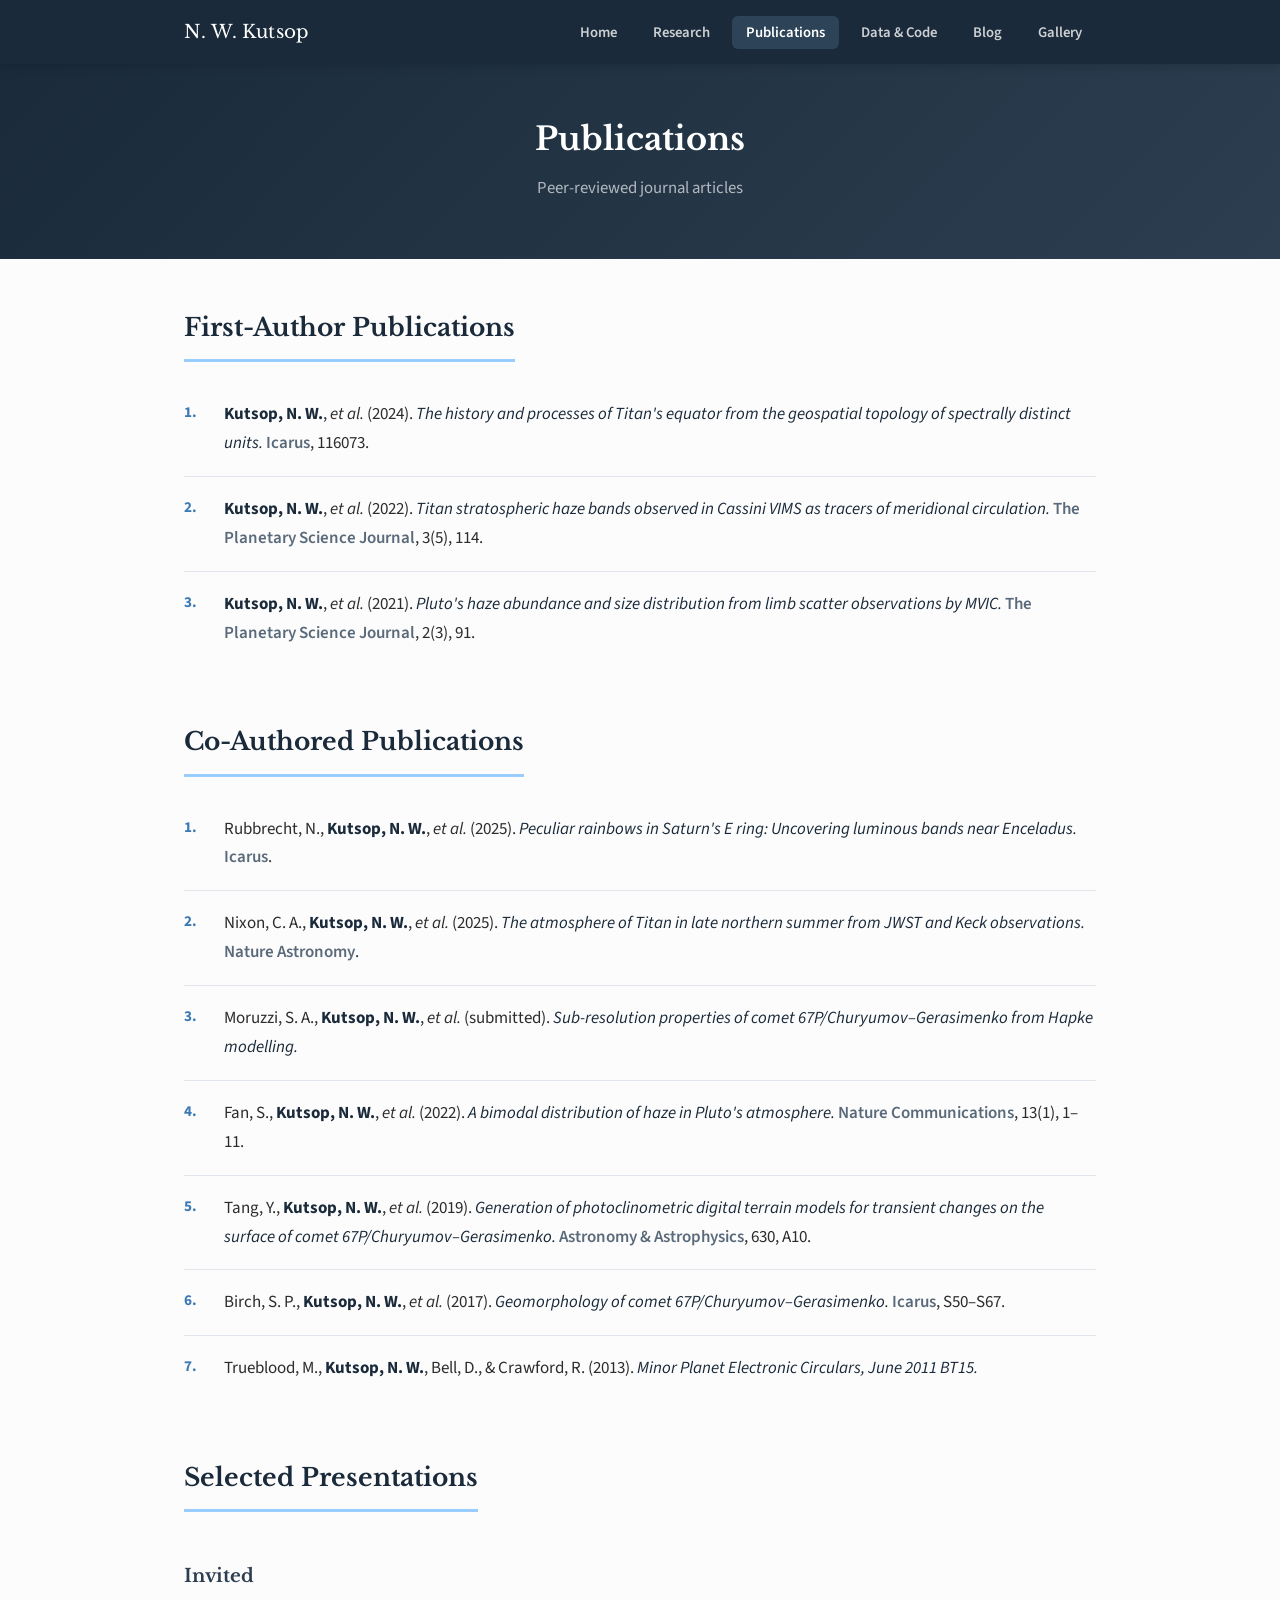
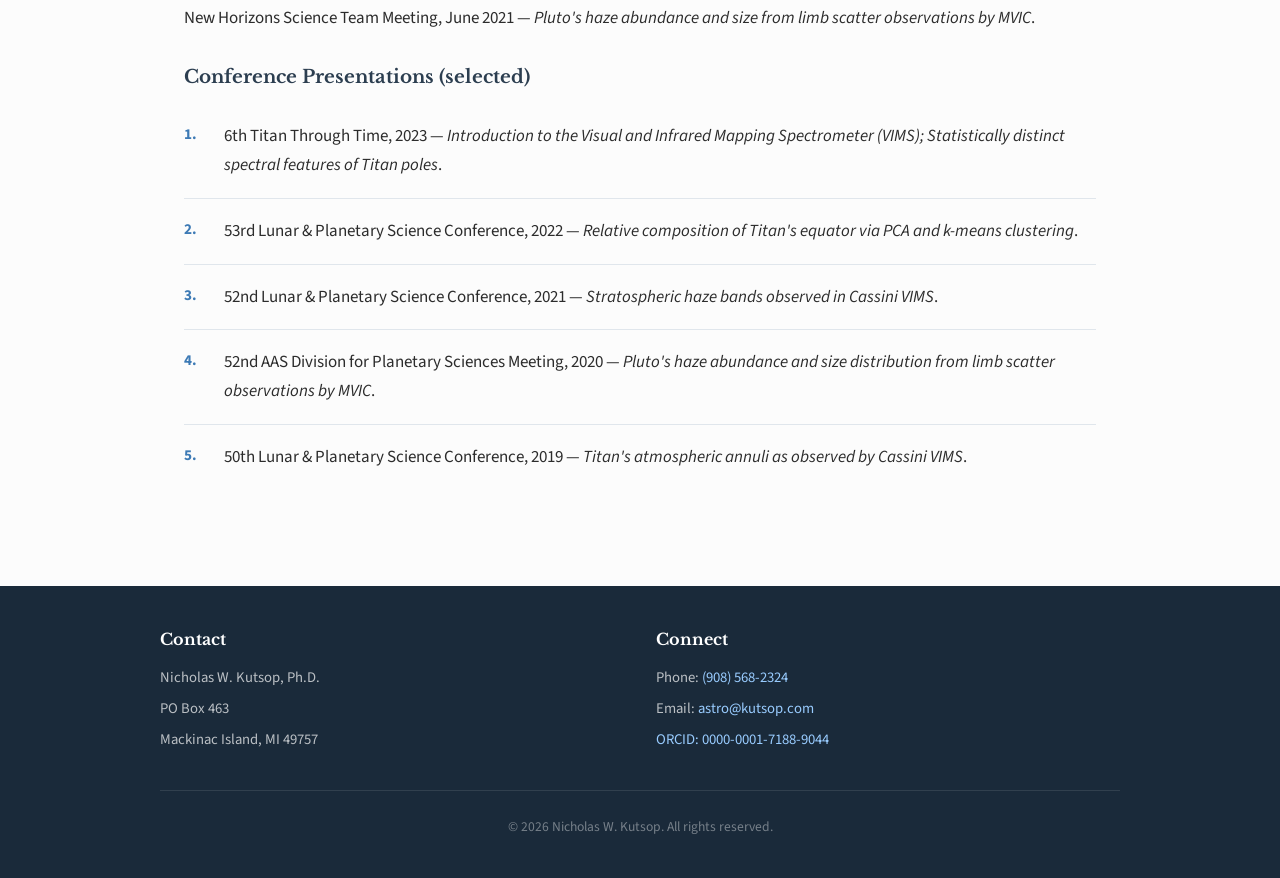
==== publications.html @ 16ac0646 "Add files via upload" ====
<!DOCTYPE html>
<html lang="en">
<head>
  <meta charset="UTF-8">
  <meta name="viewport" content="width=device-width, initial-scale=1.0">
  <title>Publications — N. W. Kutsop</title>
  <meta name="description" content="Peer-reviewed publications by Nicholas Kutsop in planetary science.">
  <link rel="stylesheet" href="style.css">
</head>
<body>

<nav>
  <div class="nav-inner">
    <a href="index.html" class="site-name">N. W. Kutsop</a>
    <button class="nav-toggle" aria-label="Toggle menu" onclick="document.querySelector('nav ul').classList.toggle('open')">
      <span></span><span></span><span></span>
    </button>
    <ul>
      <li><a href="index.html">Home</a></li>
      <li><a href="research.html">Research</a></li>
      <li><a href="publications.html" class="active">Publications</a></li>
      <li><a href="data-code.html">Data &amp; Code</a></li>
      <li><a href="blog.html">Blog</a></li>
      <li><a href="gallery.html">Gallery</a></li>
    </ul>
  </div>
</nav>

<header class="page-header">
  <h1>Publications</h1>
  <p>Peer-reviewed journal articles</p>
</header>

<main class="container">

  <section>
    <h2>First-Author Publications</h2>
    <ol class="pub-list">
      <li>
        <span class="pub-authors"><strong>Kutsop, N. W.</strong>, <em>et al.</em></span> (2024).
        <span class="pub-title">The history and processes of Titan's equator from the geospatial topology of spectrally distinct units.</span>
        <span class="pub-journal">Icarus</span>, 116073.
        <!-- Add DOI link when available: <a href="https://doi.org/..." target="_blank" rel="noopener">[DOI]</a> -->
      </li>
      <li>
        <span class="pub-authors"><strong>Kutsop, N. W.</strong>, <em>et al.</em></span> (2022).
        <span class="pub-title">Titan stratospheric haze bands observed in Cassini VIMS as tracers of meridional circulation.</span>
        <span class="pub-journal">The Planetary Science Journal</span>, 3(5), 114.
      </li>
      <li>
        <span class="pub-authors"><strong>Kutsop, N. W.</strong>, <em>et al.</em></span> (2021).
        <span class="pub-title">Pluto's haze abundance and size distribution from limb scatter observations by MVIC.</span>
        <span class="pub-journal">The Planetary Science Journal</span>, 2(3), 91.
      </li>
    </ol>
  </section>

  <section>
    <h2>Co-Authored Publications</h2>
    <ol class="pub-list">
      <li>
        <span class="pub-authors">Rubbrecht, N., <strong>Kutsop, N. W.</strong>, <em>et al.</em></span> (2025).
        <span class="pub-title">Peculiar rainbows in Saturn's E ring: Uncovering luminous bands near Enceladus.</span>
        <span class="pub-journal">Icarus</span>.
      </li>
      <li>
        <span class="pub-authors">Nixon, C. A., <strong>Kutsop, N. W.</strong>, <em>et al.</em></span> (2025).
        <span class="pub-title">The atmosphere of Titan in late northern summer from JWST and Keck observations.</span>
        <span class="pub-journal">Nature Astronomy</span>.
      </li>
      <li>
        <span class="pub-authors">Moruzzi, S. A., <strong>Kutsop, N. W.</strong>, <em>et al.</em></span> (submitted).
        <span class="pub-title">Sub-resolution properties of comet 67P/Churyumov–Gerasimenko from Hapke modelling.</span>
      </li>
      <li>
        <span class="pub-authors">Fan, S., <strong>Kutsop, N. W.</strong>, <em>et al.</em></span> (2022).
        <span class="pub-title">A bimodal distribution of haze in Pluto's atmosphere.</span>
        <span class="pub-journal">Nature Communications</span>, 13(1), 1–11.
      </li>
      <li>
        <span class="pub-authors">Tang, Y., <strong>Kutsop, N. W.</strong>, <em>et al.</em></span> (2019).
        <span class="pub-title">Generation of photoclinometric digital terrain models for transient changes on the surface of comet 67P/Churyumov–Gerasimenko.</span>
        <span class="pub-journal">Astronomy &amp; Astrophysics</span>, 630, A10.
      </li>
      <li>
        <span class="pub-authors">Birch, S. P., <strong>Kutsop, N. W.</strong>, <em>et al.</em></span> (2017).
        <span class="pub-title">Geomorphology of comet 67P/Churyumov–Gerasimenko.</span>
        <span class="pub-journal">Icarus</span>, S50–S67.
      </li>
      <li>
        <span class="pub-authors">Trueblood, M., <strong>Kutsop, N. W.</strong>, Bell, D., &amp; Crawford, R.</span> (2013).
        <span class="pub-title">Minor Planet Electronic Circulars, June 2011 BT15.</span>
      </li>
    </ol>
  </section>

  <section>
    <h2>Selected Presentations</h2>
    <h3>Invited</h3>
    <p>
      New Horizons Science Team Meeting, June 2021 — <em>Pluto's haze abundance and size from limb scatter observations by MVIC</em>.
    </p>

    <h3>Conference Presentations (selected)</h3>
    <ol class="pub-list">
      <li>6th Titan Through Time, 2023 — <em>Introduction to the Visual and Infrared Mapping Spectrometer (VIMS); Statistically distinct spectral features of Titan poles</em>.</li>
      <li>53rd Lunar &amp; Planetary Science Conference, 2022 — <em>Relative composition of Titan's equator via PCA and k-means clustering</em>.</li>
      <li>52nd Lunar &amp; Planetary Science Conference, 2021 — <em>Stratospheric haze bands observed in Cassini VIMS</em>.</li>
      <li>52nd AAS Division for Planetary Sciences Meeting, 2020 — <em>Pluto's haze abundance and size distribution from limb scatter observations by MVIC</em>.</li>
      <li>50th Lunar &amp; Planetary Science Conference, 2019 — <em>Titan's atmospheric annuli as observed by Cassini VIMS</em>.</li>
    </ol>
  </section>

</main>

<footer>
  <div class="footer-inner">
    <div>
      <h4>Contact</h4>
      <p>Nicholas W. Kutsop, Ph.D.</p>
      <p>PO Box 463</p>
      <p>Mackinac Island, MI 49757</p>
    </div>
    <div>
      <h4>Connect</h4>
      <p>Phone: <a href="tel:+19085682324">(908) 568-2324</a></p>
      <p>Email: <a href="mailto:astro@kutsop.com">astro@kutsop.com</a></p>
      <p><a href="https://orcid.org/0000-0001-7188-9044" target="_blank" rel="noopener">ORCID: 0000-0001-7188-9044</a></p>
    </div>
    <div class="footer-bottom">
      &copy; 2026 Nicholas W. Kutsop. All rights reserved.
    </div>
  </div>
</footer>

</body>
</html>
---- style.css ----
/* ============================================================
   kutsop.com — Global Styles
   Primary: #99ccff | Dark: #1a2a3a | Accent: #f4a261
   ============================================================ */

@import url('https://fonts.googleapis.com/css2?family=Libre+Baskerville:ital,wght@0,400;0,700;1,400&family=Source+Sans+3:ital,wght@0,300;0,400;0,600;0,700;1,400&display=swap');

:root {
  --primary: #99ccff;
  --primary-dark: #6ba3d6;
  --primary-deeper: #3d7ab5;
  --dark: #1a2a3a;
  --dark-mid: #2c3e50;
  --text: #2c2c2c;
  --text-light: #5a6a7a;
  --bg: #fcfcfc;
  --bg-warm: #f7f5f2;
  --bg-card: #ffffff;
  --accent: #f4a261;
  --accent-soft: #fce4c8;
  --border: #e0e6ec;
  --shadow-sm: 0 1px 3px rgba(26,42,58,0.06);
  --shadow-md: 0 4px 12px rgba(26,42,58,0.08);
  --shadow-lg: 0 8px 30px rgba(26,42,58,0.10);
  --radius: 6px;
  --font-display: 'Libre Baskerville', Georgia, serif;
  --font-body: 'Source Sans 3', 'Segoe UI', sans-serif;
  --max-width: 960px;
  --nav-height: 64px;
}

*, *::before, *::after { box-sizing: border-box; margin: 0; padding: 0; }

html { scroll-behavior: smooth; }

body {
  font-family: var(--font-body);
  font-size: 17px;
  line-height: 1.7;
  color: var(--text);
  background: var(--bg);
  -webkit-font-smoothing: antialiased;
}

/* ---------- NAVIGATION ---------- */

nav {
  position: sticky;
  top: 0;
  z-index: 100;
  background: var(--dark);
  height: var(--nav-height);
  display: flex;
  align-items: center;
  box-shadow: 0 2px 8px rgba(0,0,0,0.15);
}

nav .nav-inner {
  max-width: var(--max-width);
  width: 100%;
  margin: 0 auto;
  padding: 0 24px;
  display: flex;
  align-items: center;
  justify-content: space-between;
}

nav .site-name {
  font-family: var(--font-display);
  font-size: 1.15rem;
  color: #ffffff;
  text-decoration: none;
  letter-spacing: 0.01em;
}

nav .site-name:hover { color: var(--primary); }

nav ul {
  list-style: none;
  display: flex;
  gap: 8px;
}

nav ul li a {
  color: rgba(255,255,255,0.78);
  text-decoration: none;
  font-size: 0.92rem;
  font-weight: 600;
  padding: 6px 14px;
  border-radius: var(--radius);
  transition: color 0.2s, background 0.2s;
}

nav ul li a:hover,
nav ul li a.active {
  color: #fff;
  background: rgba(153,204,255,0.15);
}

/* Mobile hamburger */
.nav-toggle { display: none; background: none; border: none; cursor: pointer; }
.nav-toggle span {
  display: block;
  width: 24px;
  height: 2px;
  background: #fff;
  margin: 5px 0;
  transition: 0.3s;
}

/* ---------- HERO (index only) ---------- */

.hero {
  background: linear-gradient(135deg, var(--dark) 0%, var(--dark-mid) 50%, var(--primary-deeper) 100%);
  color: #fff;
  padding: 80px 24px 72px;
  text-align: center;
  position: relative;
  overflow: hidden;
}

.hero::before {
  content: '';
  position: absolute;
  top: -60%;
  right: -20%;
  width: 600px;
  height: 600px;
  background: radial-gradient(circle, rgba(153,204,255,0.12) 0%, transparent 70%);
  border-radius: 50%;
}

.hero::after {
  content: '';
  position: absolute;
  bottom: -40%;
  left: -10%;
  width: 400px;
  height: 400px;
  background: radial-gradient(circle, rgba(244,162,97,0.08) 0%, transparent 70%);
  border-radius: 50%;
}

.hero h1 {
  font-family: var(--font-display);
  font-size: 2.6rem;
  font-weight: 700;
  margin-bottom: 8px;
  position: relative;
  z-index: 1;
}

.hero .subtitle {
  font-size: 1.15rem;
  color: rgba(255,255,255,0.75);
  font-weight: 300;
  margin-bottom: 28px;
  position: relative;
  z-index: 1;
}

.hero .hero-links {
  display: flex;
  gap: 16px;
  justify-content: center;
  flex-wrap: wrap;
  position: relative;
  z-index: 1;
}

.hero .hero-links a {
  display: inline-flex;
  align-items: center;
  gap: 6px;
  padding: 10px 24px;
  border-radius: var(--radius);
  font-weight: 600;
  font-size: 0.95rem;
  text-decoration: none;
  transition: transform 0.2s, box-shadow 0.2s;
}

.hero .hero-links a:hover { transform: translateY(-2px); box-shadow: var(--shadow-md); }

.btn-primary {
  background: var(--primary);
  color: var(--dark);
}

.btn-outline {
  background: transparent;
  color: #fff;
  border: 1.5px solid rgba(255,255,255,0.4);
}

.btn-outline:hover { border-color: var(--primary); color: var(--primary); }

/* ---------- PAGE HEADER (sub-pages) ---------- */

.page-header {
  background: linear-gradient(135deg, var(--dark) 0%, var(--dark-mid) 100%);
  color: #fff;
  padding: 48px 24px 40px;
  text-align: center;
}

.page-header h1 {
  font-family: var(--font-display);
  font-size: 2rem;
  font-weight: 700;
}

.page-header p {
  color: rgba(255,255,255,0.65);
  margin-top: 8px;
  font-size: 1.05rem;
}

/* ---------- MAIN CONTENT ---------- */

.container {
  max-width: var(--max-width);
  margin: 0 auto;
  padding: 48px 24px;
}

section { margin-bottom: 56px; }
section:last-child { margin-bottom: 0; }

h2 {
  font-family: var(--font-display);
  font-size: 1.55rem;
  color: var(--dark);
  margin-bottom: 20px;
  padding-bottom: 10px;
  border-bottom: 3px solid var(--primary);
  display: inline-block;
}

h3 {
  font-family: var(--font-display);
  font-size: 1.15rem;
  color: var(--dark-mid);
  margin-bottom: 12px;
  margin-top: 28px;
}

p { margin-bottom: 16px; }

a { color: var(--primary-deeper); text-decoration: underline; text-decoration-color: var(--primary); text-underline-offset: 3px; }
a:hover { color: var(--dark); text-decoration-color: var(--accent); }

/* ---------- ABOUT SECTION ---------- */

.about-grid {
  display: grid;
  grid-template-columns: 200px 1fr;
  gap: 36px;
  align-items: start;
}

.about-photo {
  width: 200px;
  height: 200px;
  border-radius: 50%;
  object-fit: cover;
  border: 4px solid var(--primary);
  box-shadow: var(--shadow-md);
  background: var(--border);
}

.photo-placeholder {
  width: 200px;
  height: 200px;
  border-radius: 50%;
  border: 4px solid var(--primary);
  box-shadow: var(--shadow-md);
  background: linear-gradient(135deg, var(--primary), var(--primary-deeper));
  display: flex;
  align-items: center;
  justify-content: center;
  color: #fff;
  font-family: var(--font-display);
  font-size: 3rem;
  font-weight: 700;
}

/* ---------- NEWS SECTION ---------- */

.news-list { list-style: none; }

.news-list li {
  padding: 14px 0;
  border-bottom: 1px solid var(--border);
  display: flex;
  gap: 16px;
  align-items: baseline;
}

.news-list li:last-child { border-bottom: none; }

.news-date {
  font-size: 0.85rem;
  font-weight: 600;
  color: var(--primary-deeper);
  white-space: nowrap;
  min-width: 90px;
}

/* ---------- PUBLICATION LIST ---------- */

.pub-list { list-style: none; counter-reset: pub-counter; }

.pub-list li {
  padding: 18px 0;
  border-bottom: 1px solid var(--border);
  position: relative;
  padding-left: 40px;
  counter-increment: pub-counter;
}

.pub-list li::before {
  content: counter(pub-counter) ".";
  position: absolute;
  left: 0;
  top: 18px;
  font-weight: 700;
  color: var(--primary-deeper);
  font-size: 0.95rem;
}

.pub-list li:last-child { border-bottom: none; }

.pub-list .pub-title {
  font-style: italic;
  color: var(--dark);
}

.pub-list .pub-journal {
  font-weight: 600;
  color: var(--text-light);
}

.pub-list .pub-authors strong { color: var(--dark); }

/* ---------- DATA/CODE CARDS ---------- */

.card-grid {
  display: grid;
  grid-template-columns: repeat(auto-fill, minmax(280px, 1fr));
  gap: 24px;
}

.card {
  background: var(--bg-card);
  border: 1px solid var(--border);
  border-radius: var(--radius);
  padding: 28px 24px;
  box-shadow: var(--shadow-sm);
  transition: box-shadow 0.2s, transform 0.2s;
}

.card:hover { box-shadow: var(--shadow-md); transform: translateY(-2px); }

.card h3 {
  margin-top: 0;
  font-size: 1.1rem;
  color: var(--dark);
}

.card p { font-size: 0.95rem; color: var(--text-light); }

.card .tag {
  display: inline-block;
  background: var(--accent-soft);
  color: var(--dark-mid);
  font-size: 0.78rem;
  font-weight: 600;
  padding: 3px 10px;
  border-radius: 20px;
  margin-right: 6px;
  margin-top: 8px;
}

/* ---------- BLOG LIST ---------- */

.blog-list { list-style: none; }

.blog-list li {
  padding: 24px 0;
  border-bottom: 1px solid var(--border);
}

.blog-list li:last-child { border-bottom: none; }

.blog-list .blog-date {
  font-size: 0.85rem;
  color: var(--text-light);
  font-weight: 600;
  text-transform: uppercase;
  letter-spacing: 0.04em;
}

.blog-list .blog-title {
  font-family: var(--font-display);
  font-size: 1.25rem;
  color: var(--dark);
  text-decoration: none;
  display: block;
  margin: 4px 0 6px;
}

.blog-list .blog-title:hover { color: var(--primary-deeper); }

.blog-list .blog-excerpt {
  color: var(--text-light);
  font-size: 0.95rem;
}

/* ---------- GALLERY ---------- */

.gallery-grid {
  display: grid;
  grid-template-columns: repeat(auto-fill, minmax(260px, 1fr));
  gap: 16px;
}

.gallery-item {
  border-radius: var(--radius);
  overflow: hidden;
  box-shadow: var(--shadow-sm);
  transition: box-shadow 0.2s, transform 0.2s;
  cursor: pointer;
  position: relative;
}

.gallery-item:hover { box-shadow: var(--shadow-lg); transform: translateY(-3px); }

.gallery-item img {
  width: 100%;
  height: 220px;
  object-fit: cover;
  display: block;
}

.gallery-item .caption {
  padding: 12px 14px;
  background: var(--bg-card);
  font-size: 0.9rem;
  color: var(--text-light);
}

/* Lightbox */
.lightbox-overlay {
  display: none;
  position: fixed;
  top: 0; left: 0;
  width: 100%; height: 100%;
  background: rgba(0,0,0,0.88);
  z-index: 200;
  justify-content: center;
  align-items: center;
  cursor: pointer;
}

.lightbox-overlay.active { display: flex; }

.lightbox-overlay img {
  max-width: 90%;
  max-height: 85vh;
  border-radius: var(--radius);
  box-shadow: 0 0 60px rgba(0,0,0,0.4);
}

.lightbox-close {
  position: absolute;
  top: 24px;
  right: 32px;
  color: #fff;
  font-size: 2rem;
  background: none;
  border: none;
  cursor: pointer;
  opacity: 0.7;
  transition: opacity 0.2s;
}

.lightbox-close:hover { opacity: 1; }

/* ---------- FOOTER ---------- */

footer {
  background: var(--dark);
  color: rgba(255,255,255,0.7);
  padding: 40px 24px;
  margin-top: 48px;
}

footer .footer-inner {
  max-width: var(--max-width);
  margin: 0 auto;
  display: grid;
  grid-template-columns: 1fr 1fr;
  gap: 32px;
}

footer h4 {
  font-family: var(--font-display);
  color: #fff;
  font-size: 1rem;
  margin-bottom: 12px;
}

footer p { margin-bottom: 6px; font-size: 0.92rem; }

footer a { color: var(--primary); text-decoration: none; }
footer a:hover { color: #fff; }

footer .footer-bottom {
  grid-column: 1 / -1;
  text-align: center;
  padding-top: 24px;
  border-top: 1px solid rgba(255,255,255,0.1);
  font-size: 0.85rem;
  color: rgba(255,255,255,0.4);
}

/* ---------- UTILITIES ---------- */

.sr-only { position: absolute; width: 1px; height: 1px; padding: 0; margin: -1px; overflow: hidden; clip: rect(0,0,0,0); border: 0; }

.text-muted { color: var(--text-light); }

.mt-0 { margin-top: 0; }

.placeholder-box {
  background: var(--bg-warm);
  border: 2px dashed var(--border);
  border-radius: var(--radius);
  padding: 40px 24px;
  text-align: center;
  color: var(--text-light);
  font-style: italic;
}

/* ---------- RESPONSIVE ---------- */

@media (max-width: 768px) {
  .nav-toggle { display: block; }

  nav ul {
    display: none;
    position: absolute;
    top: var(--nav-height);
    left: 0;
    right: 0;
    background: var(--dark);
    flex-direction: column;
    padding: 16px 24px;
    gap: 4px;
    box-shadow: 0 4px 12px rgba(0,0,0,0.2);
  }

  nav ul.open { display: flex; }

  nav ul li a { display: block; padding: 10px 14px; }

  .hero h1 { font-size: 1.9rem; }
  .hero { padding: 56px 24px 48px; }

  .about-grid {
    grid-template-columns: 1fr;
    justify-items: center;
    text-align: center;
  }

  footer .footer-inner { grid-template-columns: 1fr; }

  .card-grid { grid-template-columns: 1fr; }

  .gallery-grid { grid-template-columns: repeat(auto-fill, minmax(160px, 1fr)); }
  .gallery-item img { height: 160px; }
}
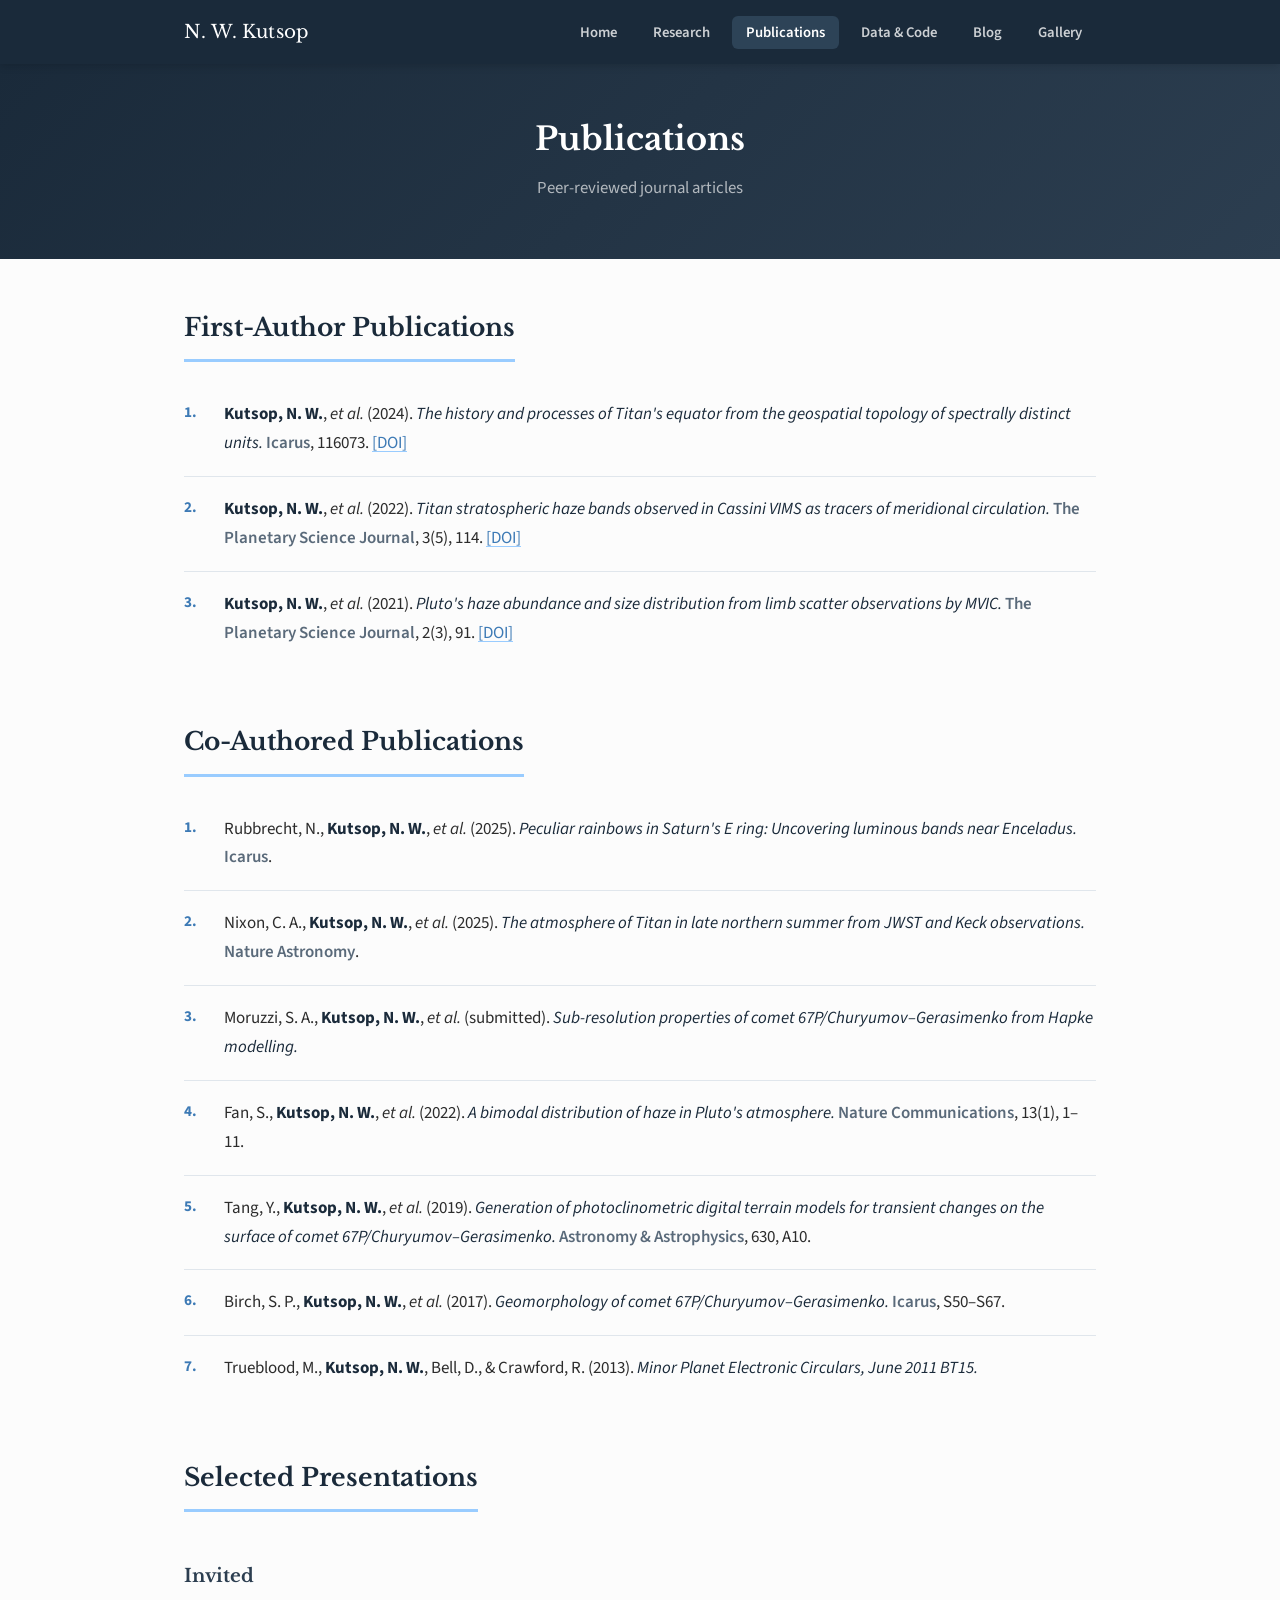
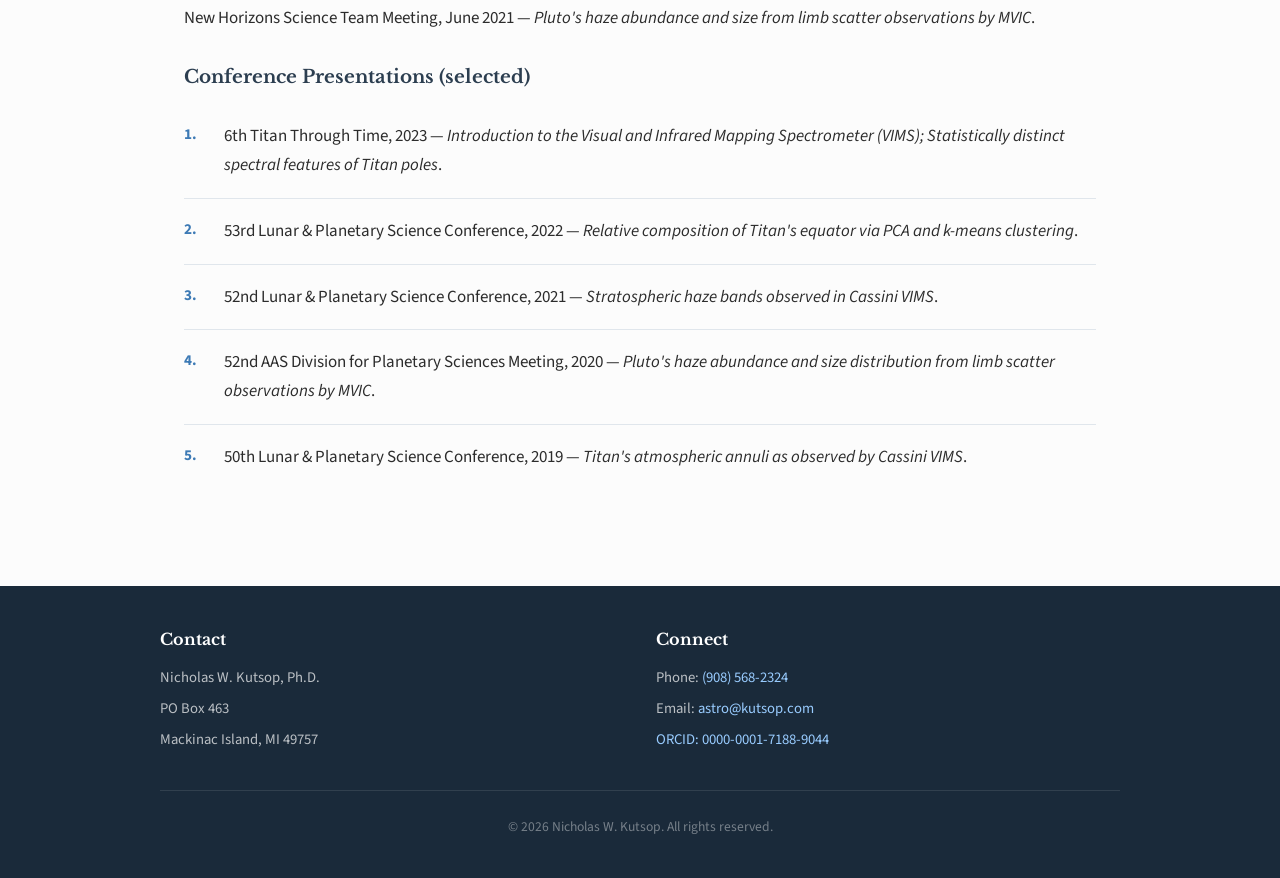
==== commit a2bb0e73: "Update publications.html" ====
--- a/publications.html
+++ b/publications.html
@@ -40,17 +40,20 @@
         <span class="pub-authors"><strong>Kutsop, N. W.</strong>, <em>et al.</em></span> (2024).
         <span class="pub-title">The history and processes of Titan's equator from the geospatial topology of spectrally distinct units.</span>
         <span class="pub-journal">Icarus</span>, 116073.
+        <a href="https://doi.org/10.1016/j.icarus.2024.116073" target="_blank" rel="noopener">[DOI]</a>
         <!-- Add DOI link when available: <a href="https://doi.org/..." target="_blank" rel="noopener">[DOI]</a> -->
       </li>
       <li>
         <span class="pub-authors"><strong>Kutsop, N. W.</strong>, <em>et al.</em></span> (2022).
         <span class="pub-title">Titan stratospheric haze bands observed in Cassini VIMS as tracers of meridional circulation.</span>
         <span class="pub-journal">The Planetary Science Journal</span>, 3(5), 114.
+        <a href="https://doi.org/10.3847/psj/ac582d" target="_blank" rel="noopener">[DOI]</a>
       </li>
       <li>
         <span class="pub-authors"><strong>Kutsop, N. W.</strong>, <em>et al.</em></span> (2021).
         <span class="pub-title">Pluto's haze abundance and size distribution from limb scatter observations by MVIC.</span>
         <span class="pub-journal">The Planetary Science Journal</span>, 2(3), 91.
+        <a href="https://doi.org/10.3847/psj/abdcaf" target="_blank" rel="noopener">[DOI]</a>
       </li>
     </ol>
   </section>
